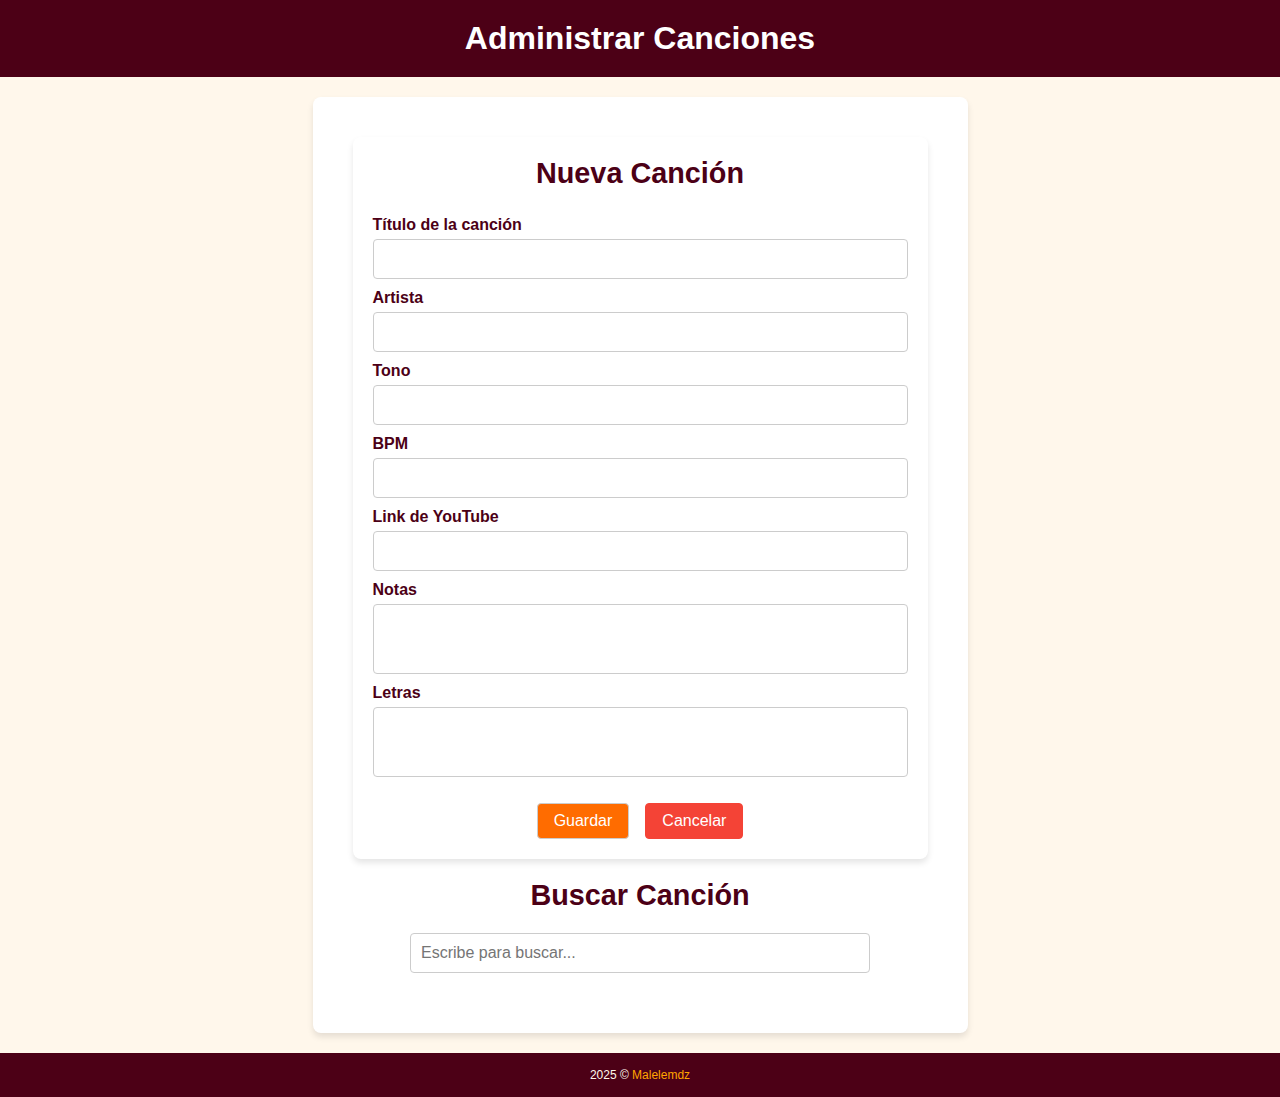
==== admin-form.html @ 68aa4ee7 "Add files via upload" ====
<!DOCTYPE html>
<html lang="es">
<head>
    <meta charset="UTF-8">
    <meta name="viewport" content="width=device-width, initial-scale=1.0">
    <title>Administrar Canciones</title>
    <link rel="stylesheet" href="form-style.css">
    <link rel="stylesheet" href="https://cdnjs.cloudflare.com/ajax/libs/font-awesome/5.15.4/css/all.min.css">
</head>
<body>
<header>
        <h1>Administrar Canciones</h1>
    </header>
	
    <div class="main-container">
	    <!-- Formulario para agregar o editar canciones -->
        <section class="form-container">
            <h2>Nueva Canción</h2>
            <form id="song-form">
                <label for="title">Título de la canción</label>
                <input type="text" id="title" name="title" required>

                <label for="artist">Artista</label>
                <input type="text" id="artist" name="artist" required>

                <label for="key">Tono</label>
                <input type="text" id="key" name="key" required>

                <label for="bpm">BPM</label>
                <input type="number" id="bpm" name="bpm" min="0" required>

                <label for="youtube">Link de YouTube</label>
                <input type="url" id="youtube" name="youtube" required>

                <label for="notes">Notas</label>
               <textarea id="notes" name="notes" required></textarea>

                <label for="lyrics">Letras</label>
                <textarea id="lyrics" name="lyrics" required></textarea>

                <div class="form-buttons">
                <button type="submit" id="save-button">Guardar</button>
                <button type="button" id="clear-fields">Cancelar</button>
            </form>
        </section>

        <!-- Buscador de Canciones -->
        <section class="search-container">
            <h2>Buscar Canción</h2>
            <input type="text" id="search-input" placeholder="Escribe para buscar...">
        </section>

        <!-- Mostrar resultados de canciones -->
        <section id="search-results-container">
            <!-- Lista de canciones aquí -->
            <script src="app-admin.js"></script>
        </section>
    </div>
<script src="auto-resize.js"></script>
<footer>
    <p>2025 © <a href="https://malelemdz.com/" target="_blank">Malelemdz</a></p>
</footer>

</body>
</html>
---- form-style.css ----
/* Definir los colores de la paleta */
:root {
    --primary: #4c0016;    /* Rojo oscuro */
    --secondary: #ff6c00;  /* Naranja vibrante */
    --tertiary: #ffa500;   /* Naranja cálido */
    --background-light: #fff7eb;  /* Color crema claro */
    --background-dark: #f4f4f9;   /* Color de fondo claro */
}

/* General */
body {
    font-family: Arial, sans-serif;
    background-color: var(--background-light); /* Fondo claro */
    margin: 0;
    padding: 0;
}

header {
    background-color: var(--primary); /* Rojo oscuro */
    color: white;
    text-align: center;
    padding: 20px;
}

h1, h2 {
    margin: 0;
}

h3 {
    margin-top: 0;
}

.main-container h2 {
    text-align: center;
    font-size: 1.8rem;
    color: var(--primary); /* Rojo oscuro */
    margin-bottom: 1rem;
}

/* Contenedor principal del body */
.main-container {
    width: 615px; /* Ocupa 615px del ancho de la pantalla */
    margin: 20px auto; /* Centra el contenedor horizontalmente */
    background-color: white;
    border-radius: 8px;
    padding: 20px;
    box-shadow: 0 4px 6px rgba(0, 0, 0, 0.1);
}

/* Formulario de canción */
.form-container {
    margin: 20px;
    padding: 20px;
    background-color: white;
    border-radius: 8px;
    box-shadow: 0 4px 6px rgba(0, 0, 0, 0.1);
}

form {
    display: flex;
    flex-direction: column;
}

label {
    margin-top: 10px;
    font-weight: bold;
    color: var(--primary); /* Rojo oscuro */
}

input, textarea {
    margin-top: 5px;
    padding: 10px;
    font-size: 16px;
    border: 1px solid #ccc;
    border-radius: 4px;
    width: 100%;
    box-sizing: border-box;
}

textarea {
    resize: vertical;
}

button {
    margin-top: 10px;
    padding: 10px;
    font-size: 16px;
    cursor: pointer;
    background-color: var(--secondary); /* Naranja vibrante */
    color: white;
    border: none;
    border-radius: 4px;
}

button:hover {
    background-color: var(--tertiary); /* Naranja cálido */
}

/* Contenedor de canciones */
.song-list {
    margin: 20px;
    background-color: white;
    border-radius: 8px;
    padding: 20px;
    box-shadow: 0 4px 6px rgba(0, 0, 0, 0.1);
}

.song-item {
    margin-bottom: 20px;
    padding: 10px;
    background-color: #f9f9f9;
    border-radius: 6px;
    box-shadow: 0 2px 4px rgba(0, 0, 0, 0.1);
}

.song-item h3 {
    margin: 0;
    font-size: 18px;
    color: var(--primary); /* Rojo oscuro */
}

.song-item p {
    margin: 5px 0;
}

.actions {
    margin-top: 10px;
}

button.edit-button, button.delete-button {
    background-color: var(--secondary); /* Naranja vibrante */
    color: white;
    margin-right: 10px;
}

button.edit-button:hover, button.delete-button:hover {
    background-color: var(--tertiary); /* Naranja cálido */
}

/* Estilos para el buscador */
.search-container {
    margin: 20px;
    text-align: center;
}

#search-input {
    width: 80%;
    padding: 10px;
    font-size: 16px;
    border: 1px solid #ccc;
    border-radius: 4px;
    box-sizing: border-box;
    margin-bottom: 20px;
}

/* Responsividad */
@media (max-width: 768px) {
    .main-container {
        width: 85%; /* Ajusta el ancho al 90% en pantallas pequeñas */
    }

    .form-container, .song-list {
        margin: 1px;
        padding: 15px;
    }

    #search-input {
        width: 90%;
    }
}

/* Centrar el título del formulario */
#song-form h2 {
    text-align: center;
    margin-bottom: 1rem;
    font-size: 1.5rem;
    color: var(--primary); /* Rojo oscuro */
}

/* Contenedor para los botones */
.form-buttons {
    display: flex;
    justify-content: center;
    gap: 1rem;
    margin-top: 1rem;
}

/* Estilo de los botones */
.form-buttons button {
    padding: 0.5rem 1rem;
    font-size: 1rem;
    cursor: pointer;
    border: 1px solid #ccc;
    border-radius: 0.25rem;
    background-color: var(--secondary); /* Naranja vibrante */
    color: #fff;
    transition: background-color 0.3s ease;
}

.form-buttons button:hover {
    background-color: var(--tertiary); /* Naranja cálido */
}

/* Botón Limpiar */
.form-buttons button#clear-fields {
    background-color: #f44336;
    border: 1px solid #f44336;
}

.form-buttons button#clear-fields:hover {
    background-color: #d32f2f;
}

/* Lista de resultados */
#search-results-container {
    width: 90%;
    max-width: 600px;
    margin: 0 auto;
}

.song-item {
    display: flex;
    justify-content: space-between;
    align-items: center;
    padding: 0.5rem;
    border-bottom: 1px solid #ccc;
    font-size: 0.875rem;
}

.song-item h3 {
    margin: 0;
    text-overflow: ellipsis;
    overflow: hidden;
    white-space: nowrap;
    max-width: 75%;
}

.song-item .actions {
    display: flex;
    justify-content: space-between;
}

.song-item .actions button {
    background: none;
    border: none;
    padding: 0.25rem;
    font-size: 1rem;
    cursor: pointer;
    display: inline-flex;
    justify-content: center;
    align-items: center;
}

.song-item .actions button i {
    font-size: 1.25rem;
    color: #333;
}

.song-item .actions button:hover i {
    color: #007BFF;
}

@media screen and (max-width: 768px) {
    .song-item {
        font-size: 0.75rem;
    }

    .song-item .actions button i {
        font-size: 1rem;
    }
}

textarea {
    font-size: 16px;
    line-height: 1.5;
    min-height: 50px; /* Altura mínima */
    padding: 10px;
    border: 1px solid #ccc;
    border-radius: 4px;
    width: 100%;
    box-sizing: border-box;
    resize: none; /* Evita el redimensionamiento manual */
}

/* Estilo para el pie de página */
footer {
    text-align: center;
    font-size: 0.75rem; /* Reducir el tamaño de la fuente */
    color: #fff7eb; /* Blanco suave para buen contraste */
    background-color: #4c0016; /* Rojo oscuro de la paleta */
    padding: 3px 0; /* Reducir el padding */
    margin-top: 20px;
}

footer a {
    color: #ffa500; /* Color del enlace: Naranja de la paleta */
    text-decoration: none;
}

footer a:hover {
    text-decoration: underline;
}

}
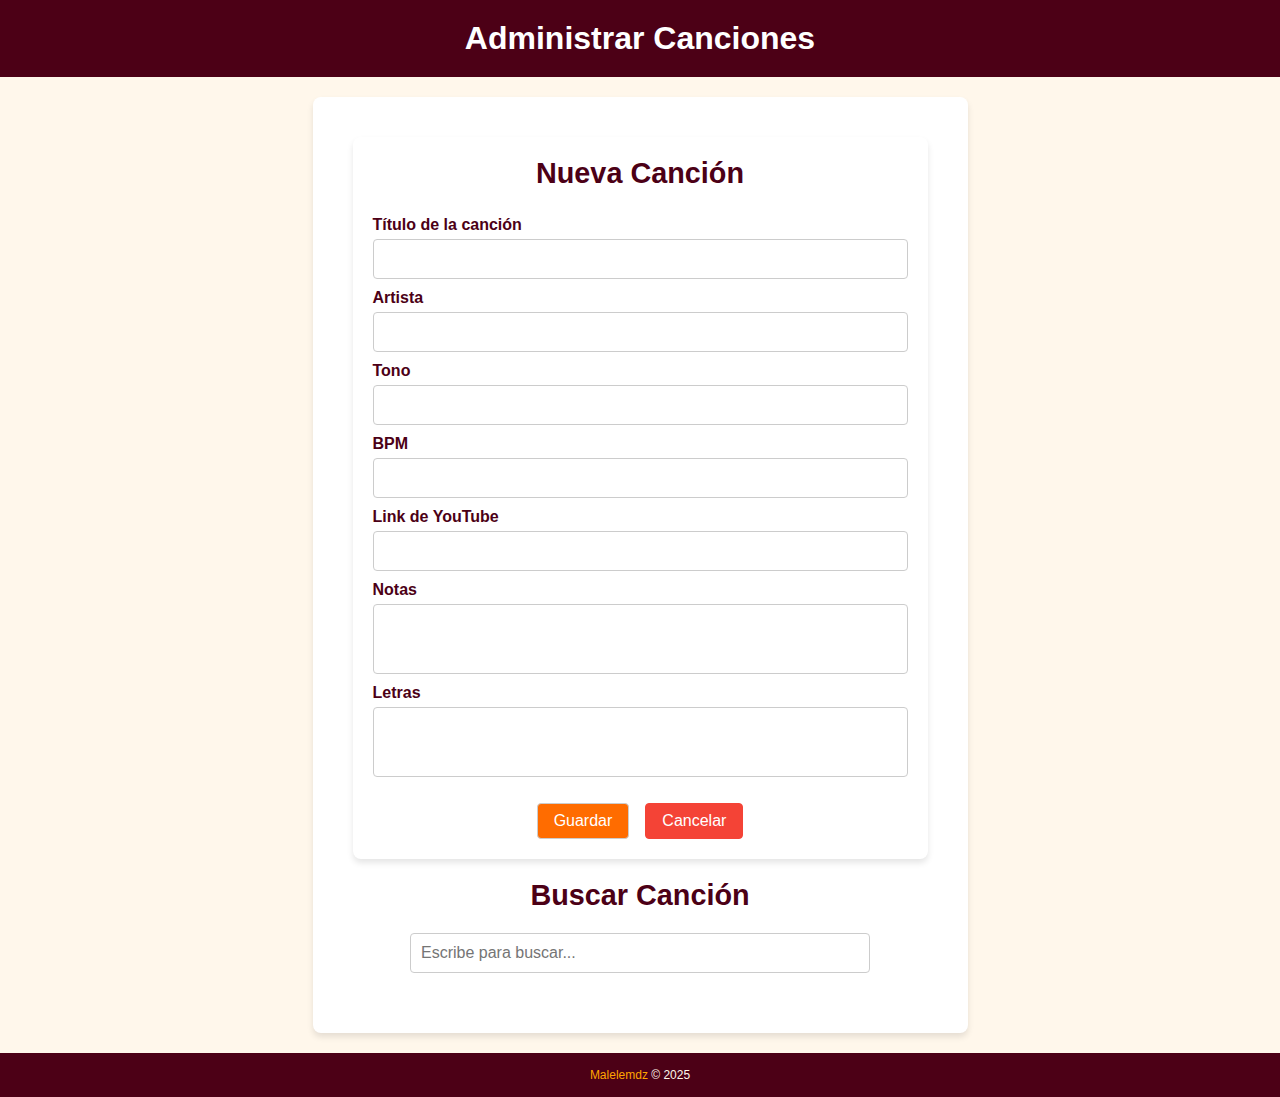
==== commit 801d2808: "Update admin-form.html" ====
--- a/admin-form.html
+++ b/admin-form.html
@@ -58,8 +58,8 @@
     </div>
 <script src="auto-resize.js"></script>
 <footer>
-    <p>2025 © <a href="https://malelemdz.com/" target="_blank">Malelemdz</a></p>
+    <p><a href="https://malelemdz.com/" target="_blank">Malelemdz</a> © 2025</p>
 </footer>
 
 </body>
-</html>+</html>
